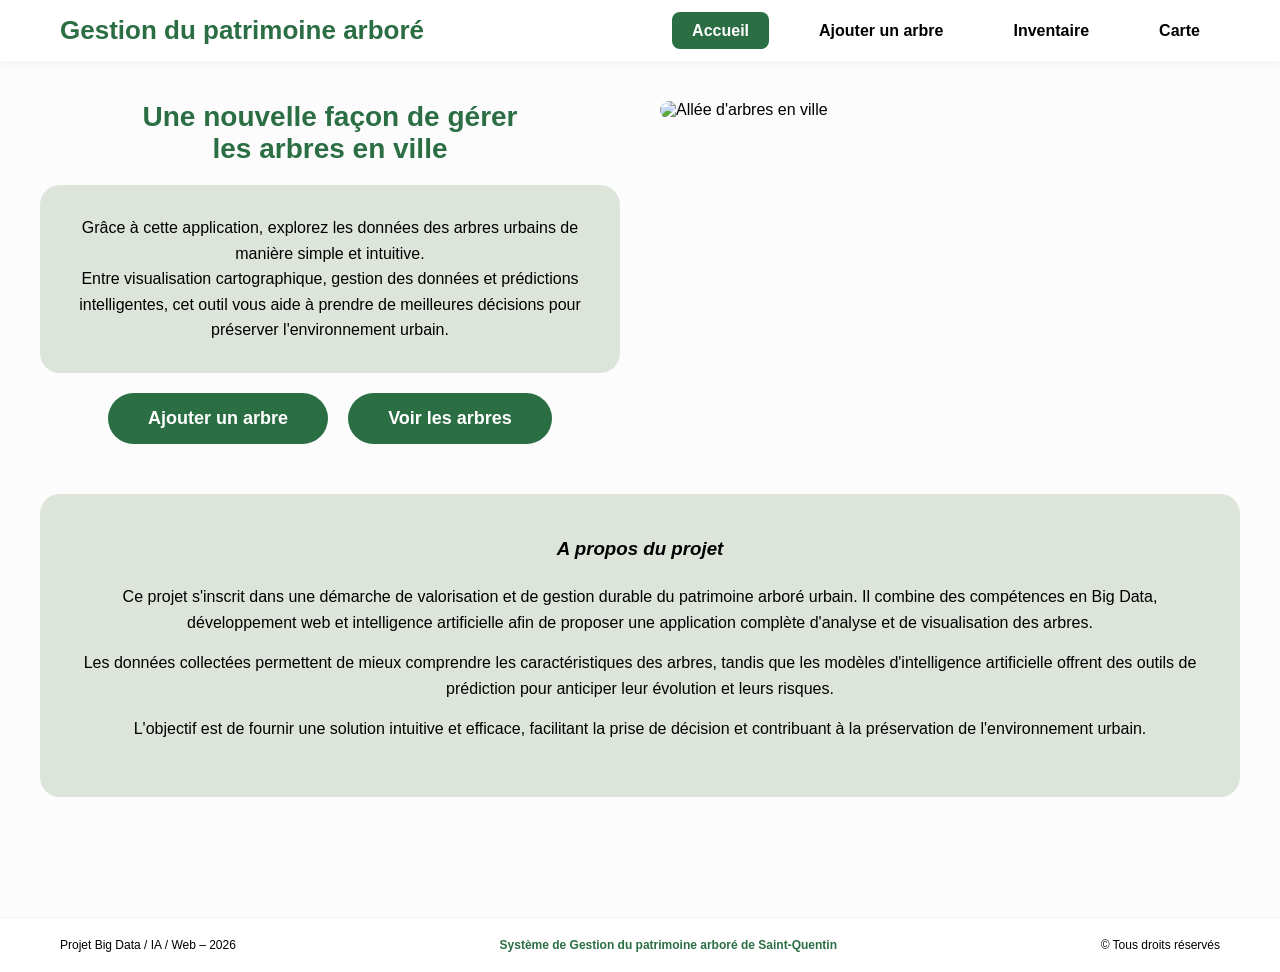
==== WEB/frontend/index.html @ 94e1fad6 "Enhance API logging and error handling; update README for API routing and SQL data structure - Added" ====
<!DOCTYPE html>
<html lang="fr">
<head>
    <meta charset="UTF-8">
    <meta name="viewport" content="width=device-width, initial-scale=1.0">
    <title>Gestion du patrimoine arboré</title>
    <link rel="stylesheet" href="style.css">
    <script src="js/config.js" defer></script>
    <script src="js/app.js" defer></script>
</head>
<body>

<!-- BARRE DE NAVIGATION -->
<header>
    <nav class="navbar">
        <h1 class="logo">Gestion du patrimoine arboré</h1>
        <ul class="nav-links">
            <li><a href="index.html" class="active">Accueil</a></li>
            <li><a href="ajouter.html">Ajouter un arbre</a></li>
            <li><a href="inventaire.html">Inventaire</a></li>
            <li><a href="carte.html">Carte</a></li>

        </ul>
    </nav>
</header>

<main>
    <!-- SECTION HAUT (Texte + Image) -->
    <section class="hero-section">
        <div class="hero-content">
            <h2 class="titre-vert">Une nouvelle façon de gérer<br>les arbres en ville</h2>

            <div class="encart-gris">
                <p>Grâce à cette application, explorez les données des arbres urbains de manière simple et intuitive.</p>
                <p>Entre visualisation cartographique, gestion des données et prédictions intelligentes, cet outil vous aide à prendre de meilleures décisions pour préserver l'environnement urbain.</p>
            </div>

            <div class="boutons-action">
                <a href="ajouter.html" class="btn">Ajouter un arbre</a>
                <a href="inventaire.html" class="btn">Voir les arbres</a>
            </div>
        </div>

        <div class="hero-image">
            <!-- Remplace par le nom exact de ton image -->
            <img src="street-with-trees.jpg" alt="Allée d'arbres en ville">
        </div>
    </section>

    <!-- SECTION A PROPOS -->
    <section class="about-section">
        <div class="encart-gris encart-large">
            <h3>A propos du projet</h3>
            <p>Ce projet s'inscrit dans une démarche de valorisation et de gestion durable du patrimoine arboré urbain. Il combine des compétences en Big Data, développement web et intelligence artificielle afin de proposer une application complète d'analyse et de visualisation des arbres.</p>
            <p>Les données collectées permettent de mieux comprendre les caractéristiques des arbres, tandis que les modèles d'intelligence artificielle offrent des outils de prédiction pour anticiper leur évolution et leurs risques.</p>
            <p>L'objectif est de fournir une solution intuitive et efficace, facilitant la prise de décision et contribuant à la préservation de l'environnement urbain.</p>
        </div>
    </section>
</main>

<!-- PIED DE PAGE -->
<footer>
    <span>Projet Big Data / IA / Web – 2026</span>
    <span class="footer-center">Système de Gestion du patrimoine arboré de Saint-Quentin</span>
    <span>© Tous droits réservés</span>
</footer>

</body>
</html>
---- WEB/frontend/style.css ----
/* =========================================
   STYLE.CSS COMPLET POUR TOUT LE PROJET
   ========================================= */

/* --- 1. RESET & STYLE DE BASE --- */
* {
    margin: 0;
    padding: 0;
    box-sizing: border-box;
    font-family: 'Arial', sans-serif;
}

body {
    background-color: #fcfcfc;
    color: #000;
}

main {
    padding: 40px;
    max-width: 1300px;
    margin: 0 auto;
}

/* --- 2. BARRE DE NAVIGATION ET FOOTER --- */
header {
    background-color: #fff;
    box-shadow: 0 2px 10px rgba(0,0,0,0.05);
    padding: 15px 60px;
}

.navbar {
    display: flex;
    justify-content: space-between;
    align-items: center;
    width: 100%;
}

.logo {
    color: #2b6e44;
    font-size: 26px;
    font-weight: bold;
}

.nav-links {
    list-style: none;
    display: flex;
    gap: 30px;
    align-items: center;
}

.nav-links a {
    text-decoration: none;
    color: #000;
    font-weight: bold;
    padding: 10px 20px;
    border-radius: 8px;
    transition: background-color 0.3s;
}

.nav-links a.active {
    background-color: #2b6e44;
    color: white;
}

.nav-links a:hover:not(.active) {
    background-color: #f0f0f0;
}

footer {
    display: flex;
    justify-content: space-between;
    padding: 20px 60px;
    background-color: #fff;
    font-size: 12px;
    border-top: 1px solid #f0f0f0;
    margin-top: 60px;
}

.footer-center {
    color: #2b6e44;
    font-weight: bold;
}

/* --- 3. STYLE GLOBAL DES BOUTONS --- */
.btn {
    text-decoration: none;
    padding: 15px 40px;
    border-radius: 30px;
    font-weight: bold;
    font-size: 18px;
    cursor: pointer;
    border: none;
    transition: transform 0.1s, box-shadow 0.2s;
    display: inline-flex;
    justify-content: center;
    align-items: center;
    position: relative;
    /* Vert par défaut (pour l'accueil notamment) */
    background-color: #2b6e44;
    color: white;
}

.btn:active {
    transform: translateY(1px);
}

.btn-vert {
    background-color: #2b6e44;
    color: white;
    box-shadow: 0 4px 10px rgba(43, 110, 68, 0.2);
}

.btn-vert:hover {
    background-color: #245c3a;
}

.btn-gris {
    background-color: #dde1db;
    color: #000;
    box-shadow: 0 4px 10px rgba(0,0,0,0.05);
}

.btn-gris:hover {
    background-color: #d1d5cf;
}


/* =========================================
   PAGE 1 : ACCUEIL (index.html)
   ========================================= */

.hero-section {
    display: flex;
    justify-content: space-between;
    gap: 40px;
    margin-bottom: 50px;
}

.hero-content {
    flex: 1;
    display: flex;
    flex-direction: column;
    align-items: center;
    text-align: center;
}

.titre-vert {
    color: #2b6e44;
    font-size: 28px;
    margin-bottom: 20px;
}

.hero-image {
    flex: 1;
}

.hero-image img {
    width: 100%;
    border-radius: 20px;
    object-fit: cover;
}

.encart-gris {
    background-color: #dde5db;
    padding: 30px;
    border-radius: 20px;
    margin-bottom: 20px;
    line-height: 1.6;
}

.encart-large {
    text-align: center;
    padding: 40px;
}

.encart-large h3 {
    font-style: italic;
    margin-bottom: 20px;
}

.encart-large p {
    margin-bottom: 15px;
}

.boutons-action {
    display: flex;
    gap: 20px;
}


/* =========================================
   PAGE 2 : AJOUTER UN ARBRE (ajouter.html)
   ========================================= */

.form-header {
    text-align: center;
    margin: 40px 0;
}

.form-header h2 {
    font-size: 28px;
    margin-bottom: 10px;
}

.form-header p {
    color: #666;
    font-size: 16px;
}

.form-sections-container {
    display: flex;
    gap: 40px;
    align-items: flex-start;
}

.panel-blanc {
    background-color: #fff;
    border-radius: 20px;
    padding: 40px;
    box-shadow: 0 4px 20px rgba(0,0,0,0.03);
}

.section-dimensions { flex: 1; }
.section-complements { flex: 2; }

.form-section h3 {
    font-size: 20px;
    margin-bottom: 30px;
    color: #333;
}

.complements-grid {
    display: grid;
    grid-template-columns: repeat(3, 1fr);
    gap: 30px;
}

.form-bottom-container {
    display: flex;
    justify-content: space-between;
    align-items: flex-end;
    margin-top: 40px;
    gap: 40px;
}

.section-localisation { flex: 1; }

.localisation-inputs {
    display: flex;
    gap: 30px;
}

.input-group {
    display: flex;
    flex-direction: column;
    margin-bottom: 20px;
}

.input-group label {
    font-size: 14px;
    color: #666;
    margin-bottom: 8px;
}

.input-group input,
.input-group select {
    width: 100%;
    padding: 12px 15px;
    border: 1px solid #e0e0e0;
    border-radius: 8px;
    font-size: 15px;
    background-color: #fff;
    color: #333;
}

.input-group input:focus,
.input-group select:focus {
    border-color: #aaa;
    outline: none;
}

.input-group input::placeholder,
.input-group select option:first-child {
    color: #ccc;
    font-style: italic;
}

.input-group select {
    appearance: none;
    background-image: url('data:image/svg+xml;charset=US-ASCII,%3Csvg%20xmlns%3D%22http%3A%2F%2Fwww.w3.org%2F2000%2Fsvg%22%20width%3D%22292.4%22%20height%3D%22292.4%22%3E%3Cpath%20fill%3D%22%23666666%22%20d%3D%22M287%2069.4a17.6%2017.6%200%200%200-13-5.4H18.4c-5%200-9.3%201.8-12.9%205.4A17.6%2017.6%200%200%200%200%2082.2c0%205%201.8%209.3%205.4%2012.9l128%20127.9c3.6%203.6%207.8%205.4%2012.8%205.4s9.2-1.8%2012.8-5.4L287%2095c3.5-3.5%205.4-7.8%205.4-12.8%200-5-1.9-9.2-5.5-12.8z%22%2F%3E%3C%2Fsvg%3E');
    background-repeat: no-repeat;
    background-position: right 15px top 50%;
    background-size: 12px auto;
}

.boutons-formulaire {
    display: flex;
    gap: 30px;
    align-items: center;
}

/* Spinner et Notifications (JS) */
.btn-vert .spinner {
    width: 20px;
    height: 20px;
    border: 3px solid rgba(255, 255, 255, 0.3);
    border-top-color: white;
    border-radius: 50%;
    position: absolute;
    animation: spin 1s linear infinite;
}

.btn-vert .hidden { display: none; }
.btn.chargement { color: transparent; }

@keyframes spin { to { transform: rotate(360deg); } }

.notification {
    position: fixed;
    top: 100px;
    left: 50%;
    transform: translateX(-50%);
    z-index: 1000;
    transition: opacity 0.3s, visibility 0.3s;
}

.notification.hidden {
    opacity: 0;
    visibility: hidden;
}

.notif-success {
    background-color: #e6f7ed;
    border: 1px solid #c3e6cb;
    color: #155724;
    padding: 15px 30px;
    border-radius: 10px;
    display: flex;
    align-items: center;
    gap: 10px;
    box-shadow: 0 4px 15px rgba(0,0,0,0.1);
}

.notif-error {
    background-color: #fdecea;
    border: 1px solid #f5c2c7;
    color: #842029;
    padding: 15px 30px;
    border-radius: 10px;
    display: flex;
    align-items: center;
    gap: 10px;
    box-shadow: 0 4px 15px rgba(0,0,0,0.1);
}


/* =========================================
   PAGE 3 : INVENTAIRE (inventaire.html)
   ========================================= */

.table-container {
    padding: 20px;
    overflow-x: auto;
}

.table-inventaire {
    width: 100%;
    border-collapse: collapse;
    text-align: center;
    font-size: 13px;
}

.table-inventaire th {
    background-color: #d1dcd1;
    color: #000;
    font-weight: bold;
    padding: 15px 10px;
    border-bottom: 2px solid #fff;
}

.table-inventaire td {
    padding: 12px 10px;
    vertical-align: middle;
}

.table-inventaire tbody tr { background-color: #ffffff; }
.table-inventaire tbody tr.row-alt { background-color: #e5ece5; }

.btn-predire-petit {
    background-color: #2b6e44;
    color: white;
    border: none;
    padding: 8px 18px;
    border-radius: 20px;
    font-weight: bold;
    font-size: 12px;
    cursor: pointer;
    box-shadow: 0 2px 4px rgba(0,0,0,0.2);
}

.btn-predire-petit:hover { background-color: #245c3a; }
.action-centrale {
    display: flex;
    justify-content: center;
    margin-top: 40px;
    margin-bottom: 20px;
}


/* =========================================
   PAGE 4 : CARTE (carte.html)
   ========================================= */

.carte-container { padding: 25px; }

.carte-placeholder {
    width: 100%;
    height: 550px;
    background-color: #d8d8d8;
    border-radius: 4px;
}


/* =========================================
   PAGE 5 : CLUSTER (cluster.html)
   ========================================= */

.cluster-layout {
}

.legende-sidebar {
    margin-top: 30px;
    width: 100%;
}

.legende-sidebar h3 {
    margin-bottom: 30px;
    font-size: 18px;
}

.legende-liste {
    list-style: none;
    display: flex;
    flex-direction: column;
    gap: 25px;
}

.legende-liste li {
    display: flex;
    align-items: center;
    gap: 15px;
    font-weight: bold;
    font-size: 16px;
}

.cercle-legende {
    display: inline-block;
    width: 22px;
    height: 22px;
    background-color: #d8d8d8;
    border-radius: 50%;
}

.carte-interactive-container {
    flex: 1;
    padding: 30px;
}

.carte-interactive-container h3 {
    margin-bottom: 20px;
    font-size: 18px;
}

.cluster-map-placeholder {
    width: 100%;
    height: 500px;
    background-color: #d8d8d8;
    border-radius: 4px;
}
.masque {
    display: none;
}
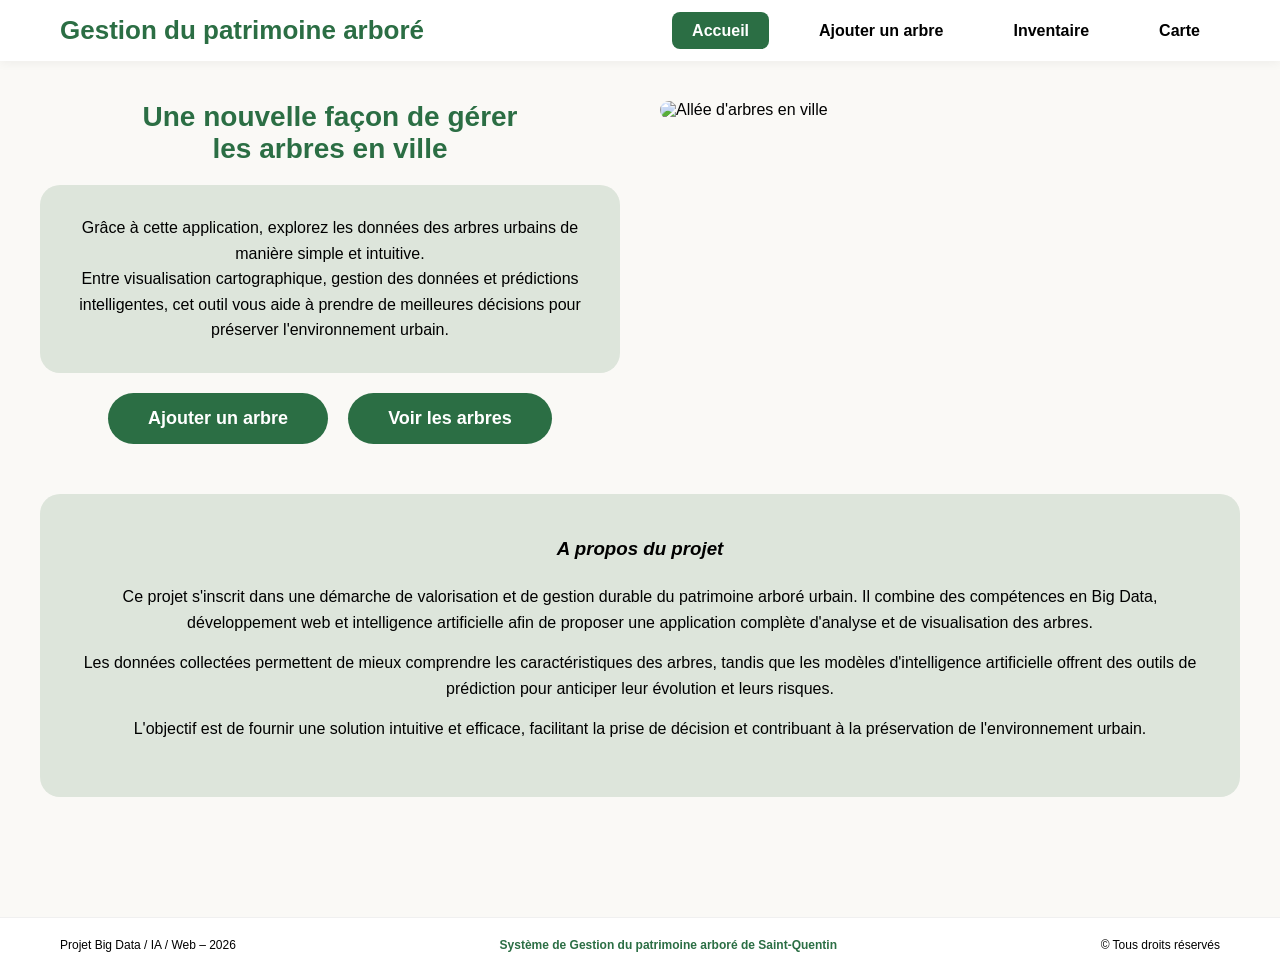
==== commit ebe830e7: "Add species data and update schema for geographic coordinates - Introduced a new SQL data dump for v" ====
--- a/WEB/frontend/index.html
+++ b/WEB/frontend/index.html
@@ -6,7 +6,14 @@
     <title>Gestion du patrimoine arboré</title>
     <link rel="stylesheet" href="style.css">
     <script src="js/config.js" defer></script>
-    <script src="js/app.js" defer></script>
+    <!-- Utility modules -->
+    <script src="js/utils/api.js" defer></script>
+    <script src="js/utils/data.js" defer></script>
+    <script src="js/utils/ui.js" defer></script>
+    <script src="js/utils/format.js" defer></script>
+    <script src="js/utils/coordinates.js" defer></script>
+    <!-- Main initialization -->
+    <script src="js/init.js" defer></script>
 </head>
 <body>
 
--- a/WEB/frontend/style.css
+++ b/WEB/frontend/style.css
@@ -11,7 +11,7 @@
 }
 
 body {
-    background-color: #fcfcfc;
+    background-color: #FAF9F6;
     color: #000;
 }
 
